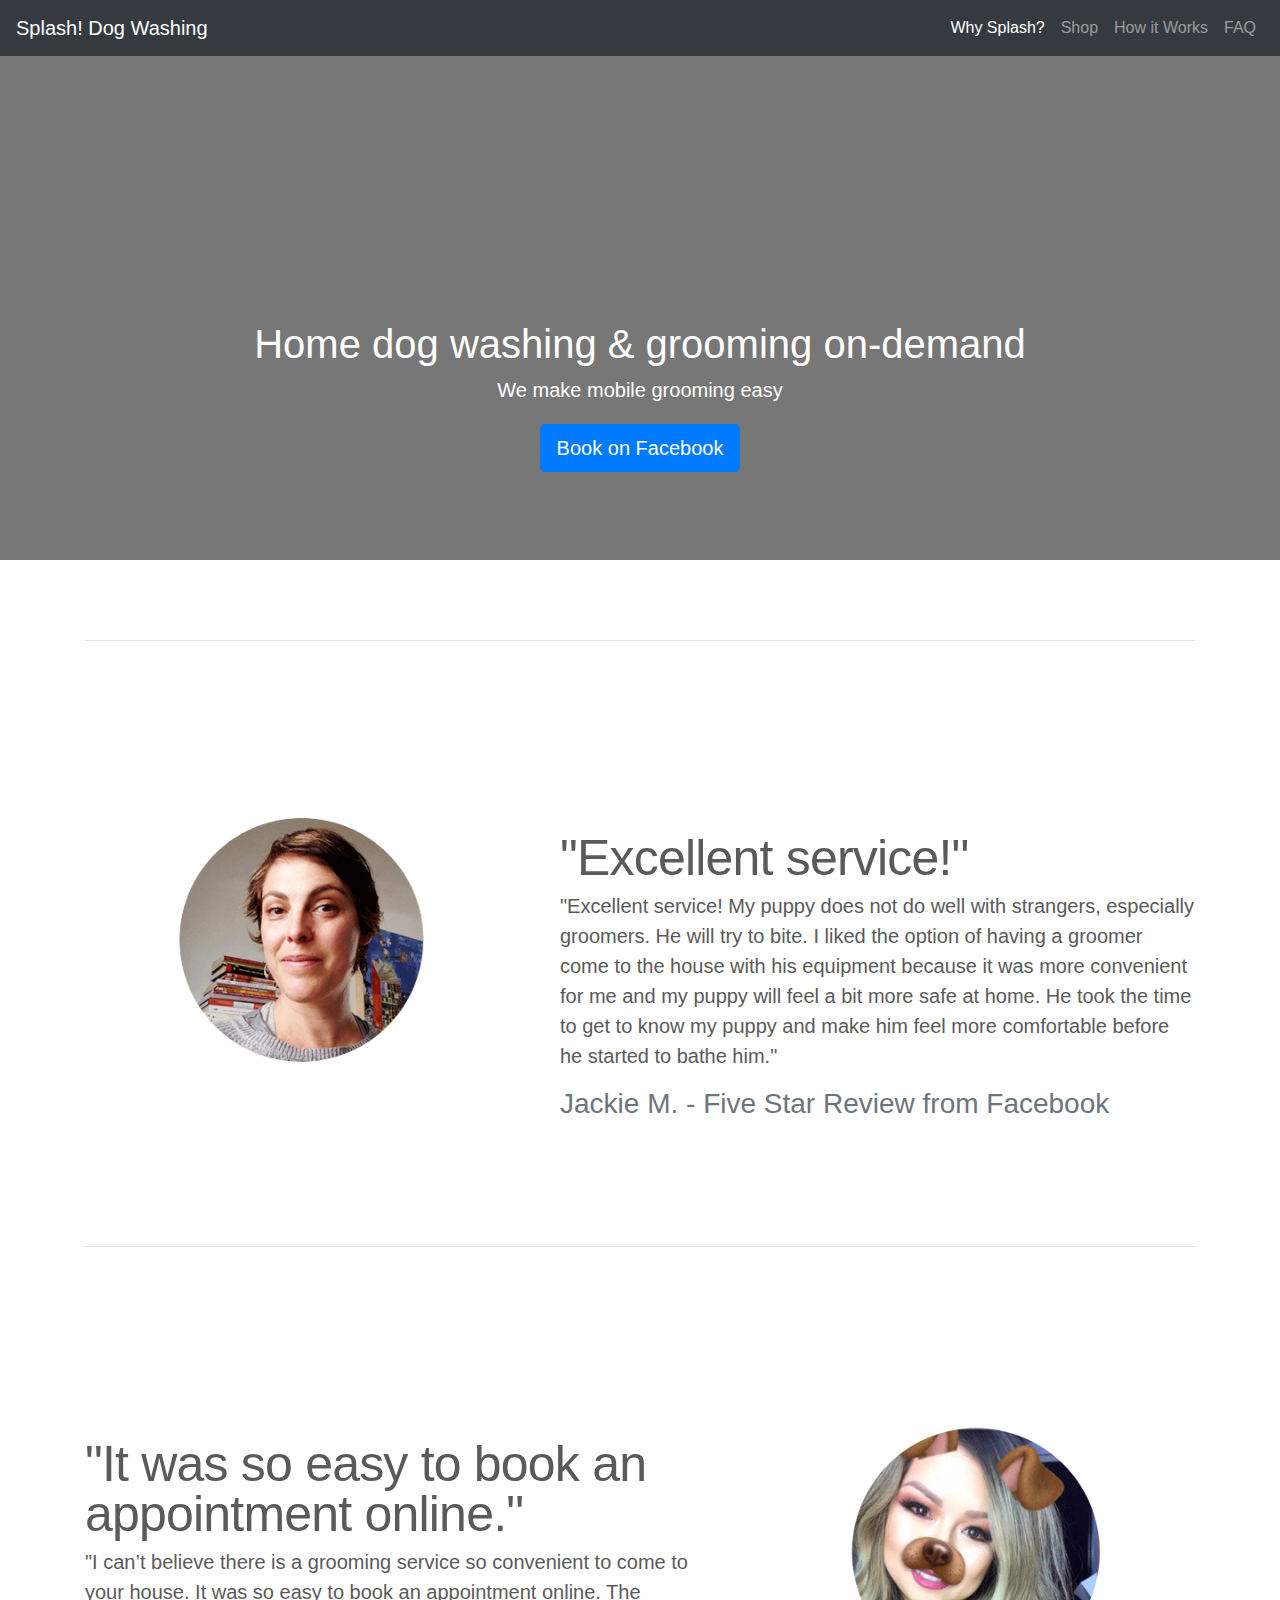
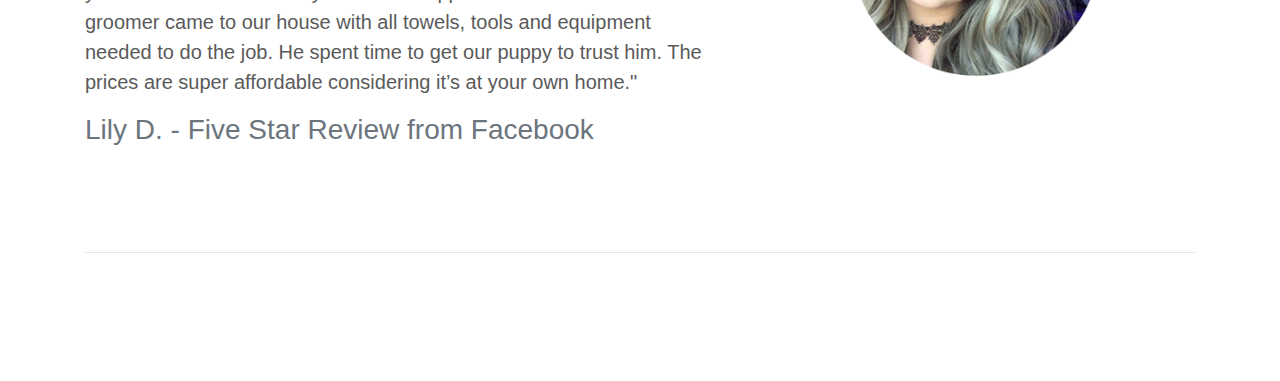
==== index - Copy.html @ ae006ff2 "create copy of index, delete marketing section, resize and replace placeholders, add reviews" ====
<!DOCTYPE html>
<html lang="en">
<head>
  <title>Splash! Dog Washing</title>
  <meta charset="utf-8">
  <meta name="viewport" content="width=device-width, initial-scale=1">
  <meta name="description" content="">
  <meta name="author" content="">
  <link rel="icon" href="/docs/4.0/assets/img/favicons/favicon.ico">

  <!-- Bootstrap core CSS via CDN -->
  <link rel="stylesheet" href="https://maxcdn.bootstrapcdn.com/bootstrap/4.3.1/css/bootstrap.min.css">

  <!-- Custom styles for this template -->
  <link href="splash-main.css" rel="stylesheet">
</head>
<body>
    <!-- Bootstrap Carousel Example header - includes navbar -->
    <header>
      <nav class="navbar navbar-expand-md navbar-dark fixed-top bg-dark">
        <a class="navbar-brand" href="#">Splash! Dog Washing</a>
        <button class="navbar-toggler" type="button" data-toggle="collapse" data-target="#navbarCollapse" aria-controls="navbarCollapse" aria-expanded="false" aria-label="Toggle navigation">
          <span class="navbar-toggler-icon"></span>
        </button>
        <div class="collapse navbar-collapse" id="navbarCollapse">
          <ul class="navbar-nav ml-auto">
             <li class="nav-item active">
              <a class="nav-link" href="#">Why Splash?<span class="sr-only">(current)</span></a>
            </li>
            <li class="nav-item">
              <a class="nav-link" href="#">Shop</a>
            </li>
            <li class="nav-item">
              <a class="nav-link " href="#">How it Works</a>
            </li>
            <li class="nav-item">
              <a class="nav-link " href="#">FAQ</a>
            </li>
          </ul>
<!--           <form class="form-inline mt-2 mt-md-0">
            <input class="form-control mr-sm-2" type="text" placeholder="Search" aria-label="Search">
            <button class="btn btn-outline-success my-2 my-sm-0" type="submit">Search</button>
          </form> -->
        </div>
      </nav>
    </header>

    <main role="main">

      <div id="myCarousel" class="carousel slide" data-ride="carousel">
<!--         <ol class="carousel-indicators">
          <li data-target="#myCarousel" data-slide-to="0" class="active"></li>
          <li data-target="#myCarousel" data-slide-to="1"></li>
          <li data-target="#myCarousel" data-slide-to="2"></li>
        </ol> -->
        <div class="carousel-inner">
          <div class="carousel-item active">
            <img class="first-slide" src="[data-uri]" alt="First slide">
            <div class="container">
              <div class="carousel-caption text-center">
                <h1>Home dog washing & grooming on-demand</h1>
                <p>We make mobile grooming easy</p>
                <p><a class="btn btn-lg btn-primary" href="https://www.facebook.com/pg/splashappgrooming/services/?ref=page_internal" role="button">Book on Facebook</a></p>
              </div>
            </div>
          </div>
        </div>
      </div>

      <!-- Marketing messaging and featurettes
      ================================================== -->
      <!-- Wrap the rest of the page in another container to center all the content. -->

      <div class="container marketing">

        <!-- START THE FEATURETTES -->

        <hr class="featurette-divider">

        <div class="row featurette">
          <div class="col-md-5">
            <img class="featurette-image img-fluid mx-auto" src="img/review1.png" alt="Generic placeholder image">
          </div>
          <div class="col-md-7">
            <h2 class="featurette-heading">"Excellent service!"</h2>
            <p class="lead">"Excellent service! My puppy does not do well with strangers, especially groomers. He will try to bite.  I liked the option of having a groomer come to the house with his equipment because it was more convenient for me and my puppy will feel a bit more safe at home. He took the time to get to know my puppy and make him feel more comfortable before he started to bathe him."<h3 class="text-muted">Jackie M. - Five Star Review from Facebook </h3></p>

          </div>
        </div>

        <hr class="featurette-divider">

        <div class="row featurette">
          <div class="col-md-7 ">
            <h2 class="featurette-heading">"It was so easy to book an appointment online."</h3>
            <p class="lead">"I can’t believe there is a grooming service so convenient to come to your house. It was so easy to book an appointment online. The groomer came to our house with all towels, tools and equipment needed to do the job. He spent time to get our puppy to trust him.​ The prices are super affordable considering it’s at your own home."<h3 class="text-muted">Lily D. - Five Star Review from Facebook </h3></p>
          </div>
          <div class="col-md-5 ">
            <img class="featurette-image img-fluid mx-auto" src="img/review2.png" alt="Generic placeholder image">
          </div>
        </div>

        <hr class="featurette-divider">

        <!-- /END THE FEATURETTES -->

      </div><!-- /.container -->

  <script src="https://ajax.googleapis.com/ajax/libs/jquery/3.4.1/jquery.min.js"></script>
  <script src="https://cdnjs.cloudflare.com/ajax/libs/popper.js/1.14.7/umd/popper.min.js"></script>
  <script src="https://maxcdn.bootstrapcdn.com/bootstrap/4.3.1/js/bootstrap.min.js"></script>
</body>
</html>
---- splash-main.css ----
/* GLOBAL STYLES
-------------------------------------------------- */
/* Padding below the footer and lighter body text */

body {
  padding-top: 3rem;
  padding-bottom: 3rem;
  color: #5a5a5a;
}


/* CUSTOMIZE THE CAROUSEL
-------------------------------------------------- */

/* Carousel base class */
.carousel {
  margin-bottom: 4rem;
}
/* Since positioning the image, we need to help out the caption */
.carousel-caption {
  bottom: 3rem;
  z-index: 10;
}

/* Declare heights because of positioning of img element */
.carousel-item {
  height: 32rem;
  background-color: #777;
}
.carousel-item > img {
  position: absolute;
  top: 0;
  left: 0;
  min-width: 100%;
  height: 32rem;
}


/* MARKETING CONTENT
-------------------------------------------------- */

/* Center align the text within the three columns below the carousel */
.marketing .col-lg-4 {
  margin-bottom: 1.5rem;
  text-align: center;
}
.marketing h2 {
  font-weight: 400;
}
.marketing .col-lg-4 p {
  margin-right: .75rem;
  margin-left: .75rem;
}


/* Featurettes
------------------------- */

.featurette-divider {
  margin: 5rem 0; /* Space out the Bootstrap <hr> more */
}

/* Thin out the marketing headings */
.featurette-heading {
  font-weight: 300;
  line-height: 1;
  letter-spacing: -.05rem;
}

/* center the featurette images when less than 500px - tf
.featurette-image {
  display: block;
}


/* RESPONSIVE CSS
-------------------------------------------------- */

@media (min-width: 40em) {
  /* Bump up size of carousel content */
  .carousel-caption p {
    margin-bottom: 1.25rem;
    font-size: 1.25rem;
    line-height: 1.4;
  }

  .featurette-heading {
    font-size: 50px;
  }
}

@media (min-width: 62em) {
  .featurette-heading {
    margin-top: 7rem;
  }
}
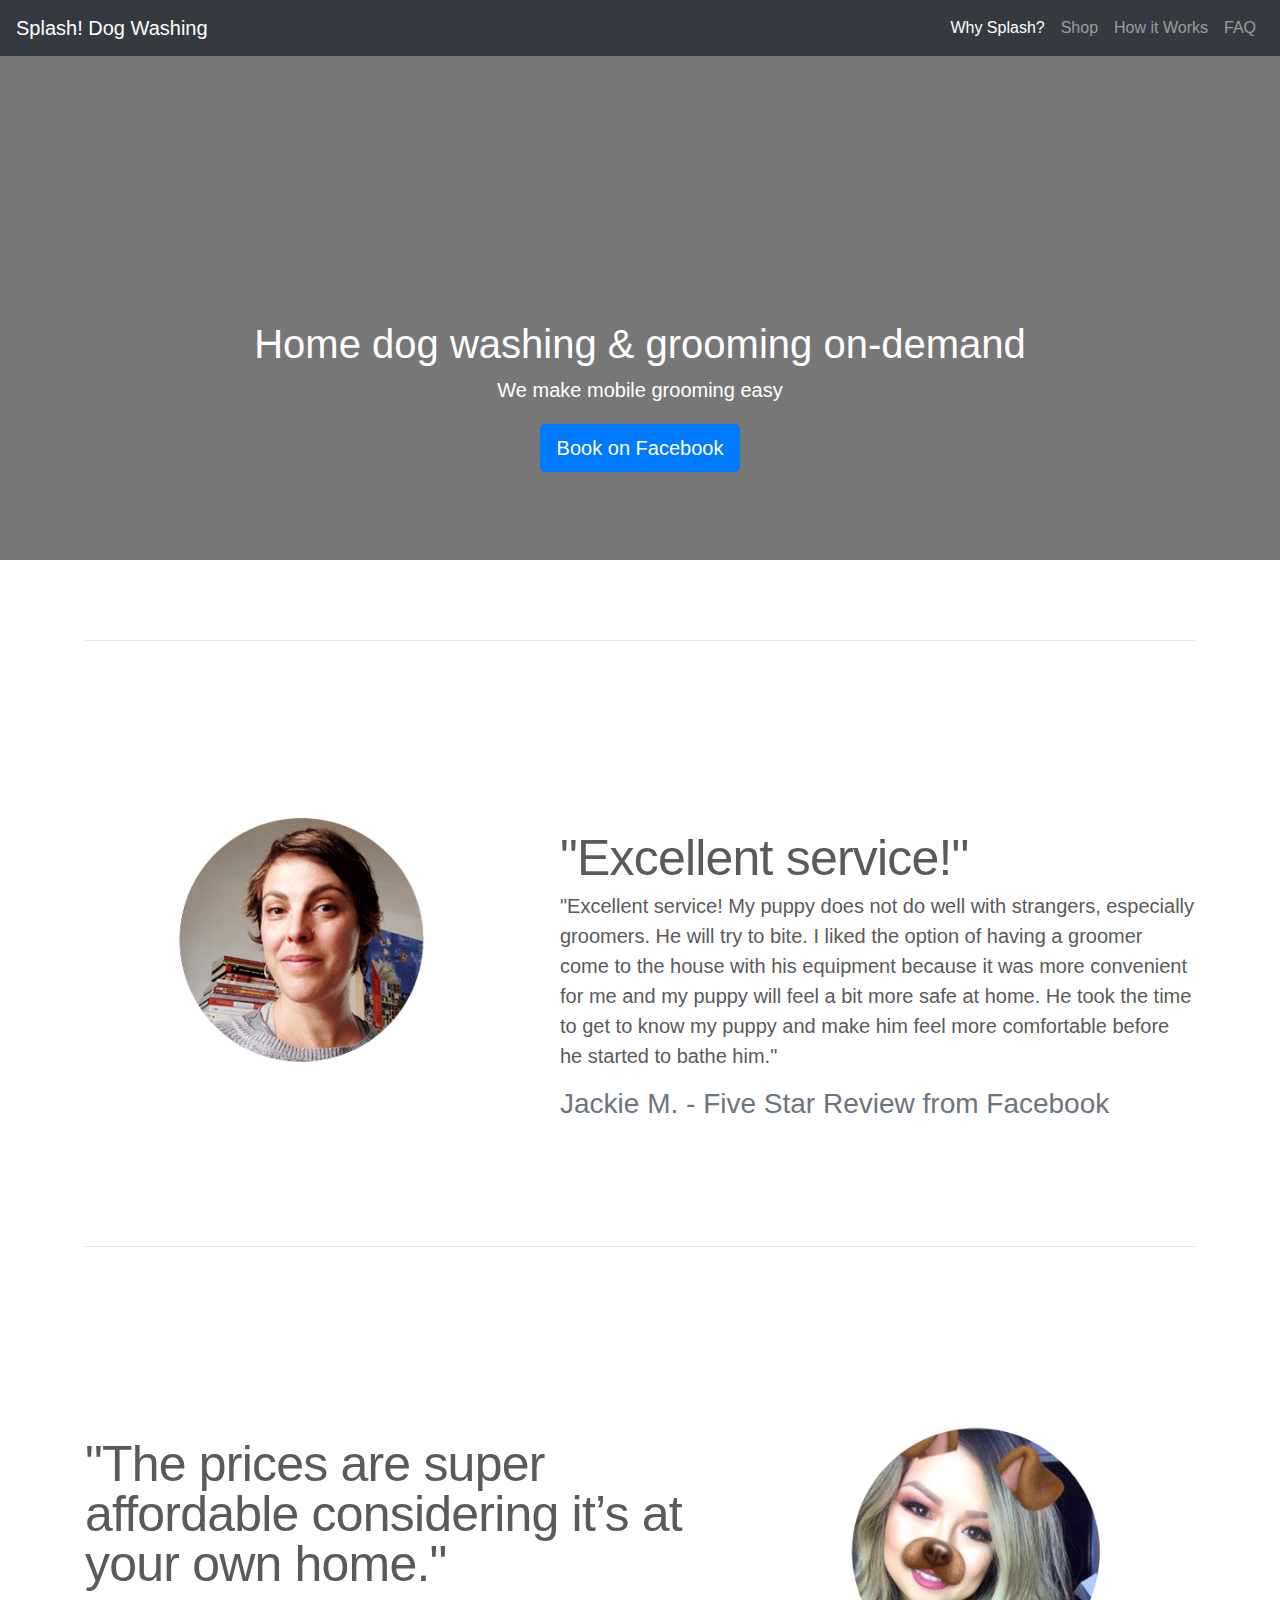
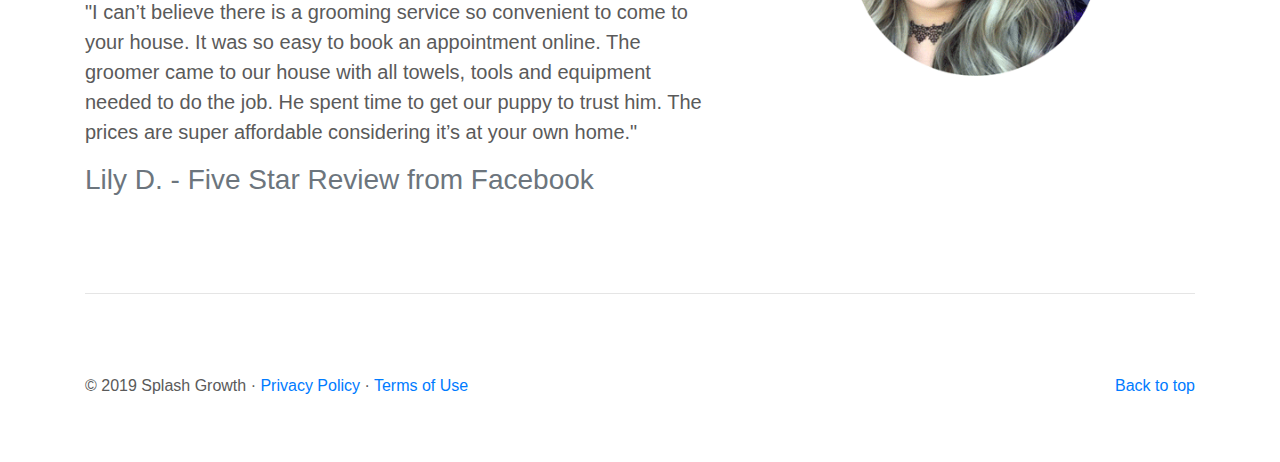
==== commit 832158bd: "Delete old index, remove placeholder from /img/, upload to dev website" ====
--- a/index - Copy.html
+++ b/index - Copy.html
@@ -92,7 +92,7 @@
 
         <div class="row featurette">
           <div class="col-md-7 ">
-            <h2 class="featurette-heading">"It was so easy to book an appointment online."</h3>
+            <h2 class="featurette-heading">"The prices are super affordable considering it’s at your own home."</h3>
             <p class="lead">"I can’t believe there is a grooming service so convenient to come to your house. It was so easy to book an appointment online. The groomer came to our house with all towels, tools and equipment needed to do the job. He spent time to get our puppy to trust him.​ The prices are super affordable considering it’s at your own home."<h3 class="text-muted">Lily D. - Five Star Review from Facebook </h3></p>
           </div>
           <div class="col-md-5 ">
@@ -106,6 +106,13 @@
 
       </div><!-- /.container -->
 
+      <!-- FOOTER -->
+      <footer class="container">
+        <p class="float-right"><a href="#">Back to top</a></p>
+        <p>&copy; 2019 Splash Growth &middot; <a href="#">Privacy Policy</a> &middot; <a href="#">Terms of Use</a></p>
+      </footer>
+    </main>
+
   <script src="https://ajax.googleapis.com/ajax/libs/jquery/3.4.1/jquery.min.js"></script>
   <script src="https://cdnjs.cloudflare.com/ajax/libs/popper.js/1.14.7/umd/popper.min.js"></script>
   <script src="https://maxcdn.bootstrapcdn.com/bootstrap/4.3.1/js/bootstrap.min.js"></script>
